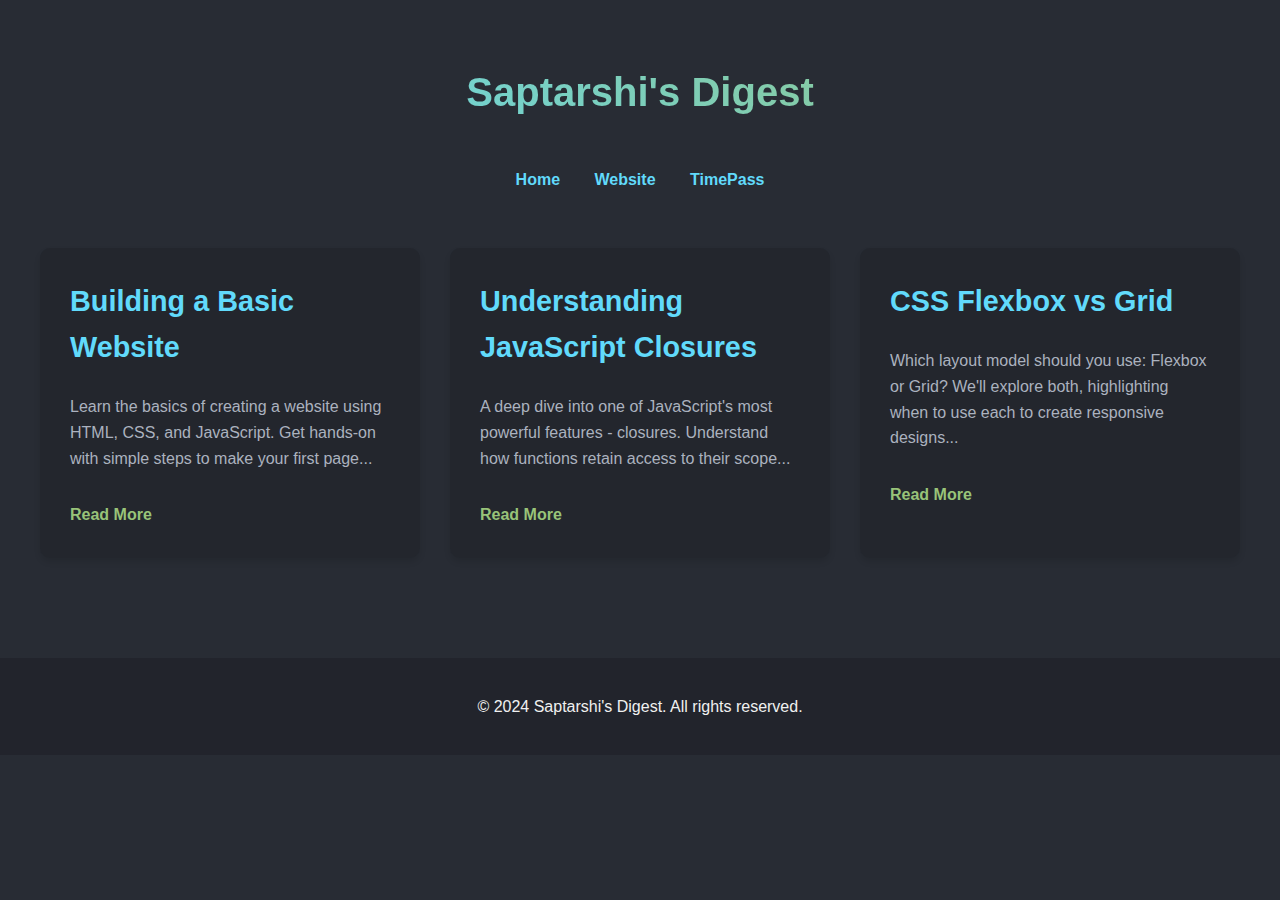
==== index.html @ 3488858e "Add files via upload" ====
<!DOCTYPE html>
<html lang="en">
<head>
    <meta charset="UTF-8">
    <meta name="viewport" content="width=device-width, initial-scale=1.0">
    <title>Saptarshi's Digest</title>
    <style>
        :root {
            --primary-color: #61dafb;
            --secondary-color: #282c34;
            --text-color: #f0f0f0;
            --accent-color: #98c379;
        }

        body {
            font-family: 'Segoe UI', Tahoma, Geneva, Verdana, sans-serif;
            background-color: var(--secondary-color);
            color: var(--text-color);
            margin: 0;
            padding: 0;
            line-height: 1.6;
        }

        .container {
            max-width: 1200px;
            margin: 0 auto;
            padding: 20px;
        }

        h1 {
            font-size: 2.5em;
            margin-top: 40px;
            text-align: center;
            background: linear-gradient(45deg, var(--primary-color), var(--accent-color));
            -webkit-background-clip: text;
            background-clip: text;
            -webkit-text-fill-color: transparent;
        }

        nav {
            margin-top: 20px;
            text-align: center;
        }

        nav ul {
            list-style-type: none;
            padding: 0;
            display: inline-block;
        }

        nav ul li {
            display: inline;
            margin: 0 15px;
        }

        nav ul li a {
            color: var(--primary-color);
            text-decoration: none;
            font-weight: bold;
            transition: color 0.3s ease;
        }

        nav ul li a:hover {
            color: var(--accent-color);
        }

        .blog-list {
            display: grid;
            grid-template-columns: repeat(auto-fit, minmax(300px, 1fr));
            gap: 30px;
            padding: 40px 0;
        }

        .blog-preview {
            background-color: rgba(32, 35, 42, 0.6);
            border-radius: 10px;
            padding: 30px;
            transition: transform 0.3s ease, box-shadow 0.3s ease;
            box-shadow: 0 4px 6px rgba(0, 0, 0, 0.1);
        }

        .blog-preview:hover {
            transform: translateY(-5px);
            box-shadow: 0 10px 20px rgba(97, 218, 251, 0.2);
        }

        .blog-preview h2 {
            font-size: 1.8em;
            margin-top: 0;
            color: var(--primary-color);
        }

        .blog-preview p {
            color: #abb2bf;
        }

        .blog-preview a {
            display: inline-block;
            margin-top: 15px;
            color: var(--accent-color);
            text-decoration: none;
            font-weight: bold;
            transition: color 0.3s ease;
        }

        .blog-preview a:hover {
            color: var(--primary-color);
        }

        footer {
            background-color: rgba(32, 35, 42, 0.8);
            text-align: center;
            padding: 20px 0;
            margin-top: 40px;
        }

        @media (max-width: 768px) {
            nav ul {
                display: block;
                margin: 20px 0;
            }

            nav ul li {
                margin: 10px 0;
            }
        }
    </style>
</head>
<body>
    <div class="container">
        <h1>Saptarshi's Digest</h1>
        <nav>
            <ul>
                <li><a href="#home">Home</a></li>
                <li><a href="https://saptarshihalder.github.io/">Website</a></li>
                <li><a href="timepass.html">TimePass</a></li>
            </ul>
        </nav>

        <section class="blog-list">
            <article class="blog-preview">
                <h2>Building a Basic Website</h2>
                <p>Learn the basics of creating a website using HTML, CSS, and JavaScript. Get hands-on with simple steps to make your first page...</p>
                <a href="blog1.html">Read More</a>
            </article>

            <article class="blog-preview">
                <h2>Understanding JavaScript Closures</h2>
                <p>A deep dive into one of JavaScript's most powerful features - closures. Understand how functions retain access to their scope...</p>
                <a href="blog2.html">Read More</a>
            </article>

            <article class="blog-preview">
                <h2>CSS Flexbox vs Grid</h2>
                <p>Which layout model should you use: Flexbox or Grid? We'll explore both, highlighting when to use each to create responsive designs...</p>
                <a href="blog3.html">Read More</a>
            </article>
        </section>
    </div>

    <footer>
        <p>&copy; 2024 Saptarshi's Digest. All rights reserved.</p>
    </footer>
</body>
</html>
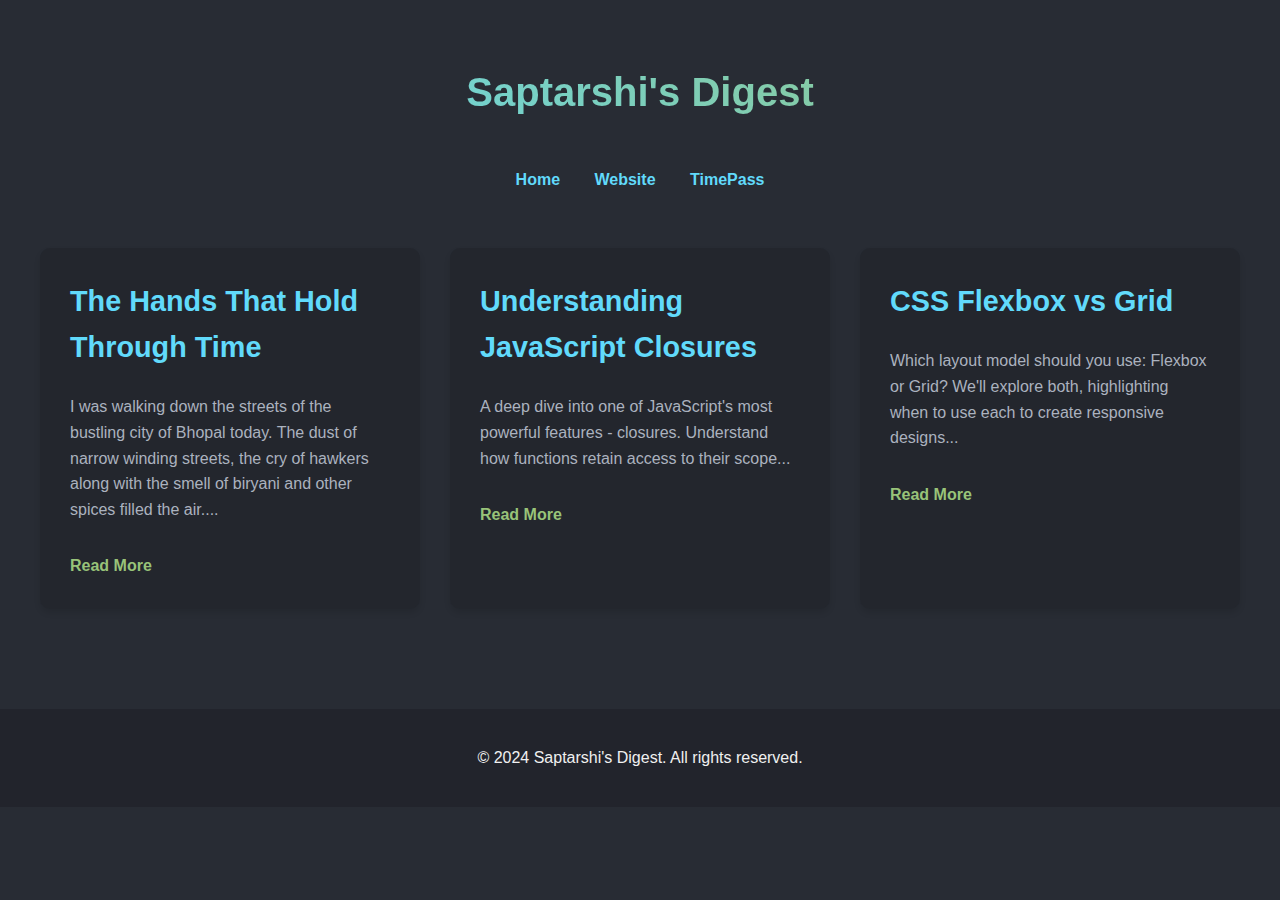
==== commit a1276b17: "Update index.html" ====
--- a/index.html
+++ b/index.html
@@ -139,8 +139,8 @@
 
         <section class="blog-list">
             <article class="blog-preview">
-                <h2>Building a Basic Website</h2>
-                <p>Learn the basics of creating a website using HTML, CSS, and JavaScript. Get hands-on with simple steps to make your first page...</p>
+                <h2>The Hands That Hold Through Time</h2>
+                <p>I was walking down the streets of the bustling city of Bhopal today. The dust of narrow winding streets, the cry of hawkers along with the smell of biryani and other spices filled the air....</p>
                 <a href="blog1.html">Read More</a>
             </article>
 
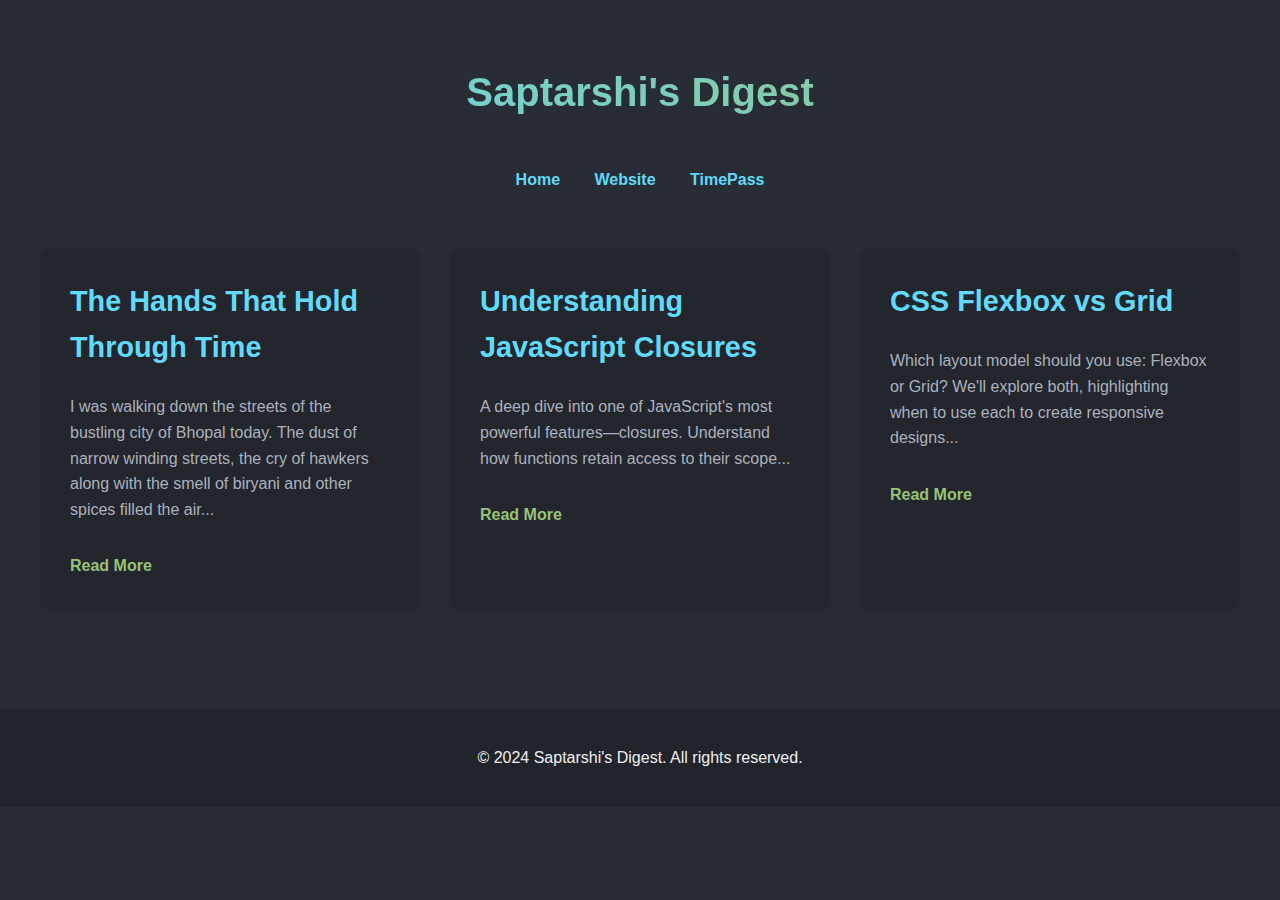
==== commit e0b4d5d9: "Update index.html" ====
--- a/index.html
+++ b/index.html
@@ -33,8 +33,8 @@
             text-align: center;
             background: linear-gradient(45deg, var(--primary-color), var(--accent-color));
             -webkit-background-clip: text;
-            background-clip: text;
             -webkit-text-fill-color: transparent;
+            color: var(--primary-color); /* Fallback color */
         }
 
         nav {
@@ -140,13 +140,13 @@
         <section class="blog-list">
             <article class="blog-preview">
                 <h2>The Hands That Hold Through Time</h2>
-                <p>I was walking down the streets of the bustling city of Bhopal today. The dust of narrow winding streets, the cry of hawkers along with the smell of biryani and other spices filled the air....</p>
+                <p>I was walking down the streets of the bustling city of Bhopal today. The dust of narrow winding streets, the cry of hawkers along with the smell of biryani and other spices filled the air...</p>
                 <a href="blog1.html">Read More</a>
             </article>
 
             <article class="blog-preview">
                 <h2>Understanding JavaScript Closures</h2>
-                <p>A deep dive into one of JavaScript's most powerful features - closures. Understand how functions retain access to their scope...</p>
+                <p>A deep dive into one of JavaScript's most powerful features—closures. Understand how functions retain access to their scope...</p>
                 <a href="blog2.html">Read More</a>
             </article>
 
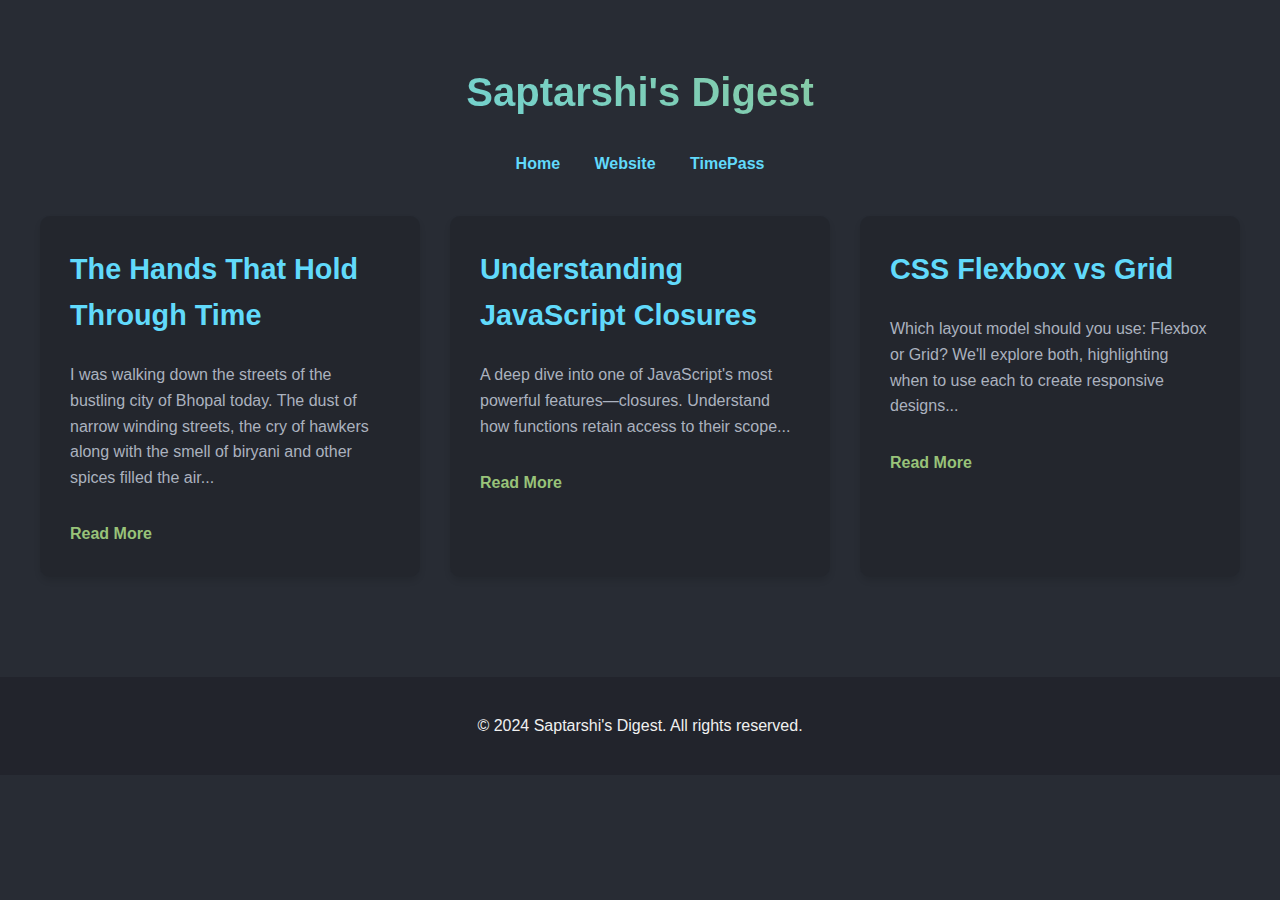
==== commit cd590cfe: "Update index.html" ====
--- a/index.html
+++ b/index.html
@@ -33,7 +33,9 @@
             text-align: center;
             background: linear-gradient(45deg, var(--primary-color), var(--accent-color));
             -webkit-background-clip: text;
+            background-clip: text;
             -webkit-text-fill-color: transparent;
+            text-fill-color: transparent;
             color: var(--primary-color); /* Fallback color */
         }
 
@@ -46,6 +48,7 @@
             list-style-type: none;
             padding: 0;
             display: inline-block;
+            margin: 0;
         }
 
         nav ul li {
@@ -112,6 +115,7 @@
             text-align: center;
             padding: 20px 0;
             margin-top: 40px;
+            color: var(--text-color);
         }
 
         @media (max-width: 768px) {
@@ -121,6 +125,7 @@
             }
 
             nav ul li {
+                display: block;
                 margin: 10px 0;
             }
         }
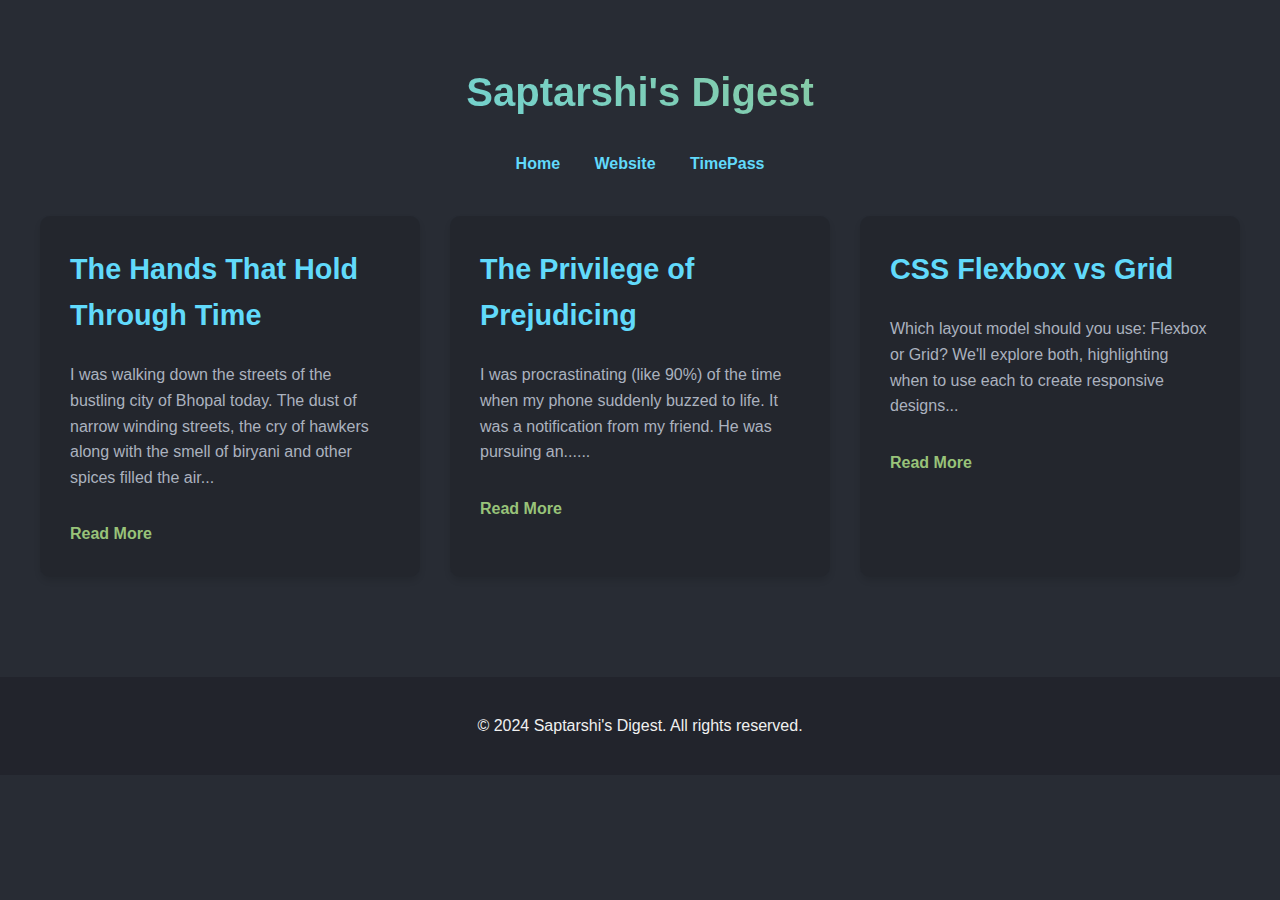
==== commit 0d4688dc: "Update index.html" ====
--- a/index.html
+++ b/index.html
@@ -150,15 +150,15 @@
             </article>
 
             <article class="blog-preview">
-                <h2>Understanding JavaScript Closures</h2>
-                <p>A deep dive into one of JavaScript's most powerful features—closures. Understand how functions retain access to their scope...</p>
+                <h2>The Privilege of Prejudicing</h2>
+                <p>I was procrastinating (like 90%) of the time when my phone suddenly buzzed to life. It was a notification from my friend. He was pursuing an......</p>
                 <a href="blog2.html">Read More</a>
             </article>
 
             <article class="blog-preview">
                 <h2>CSS Flexbox vs Grid</h2>
                 <p>Which layout model should you use: Flexbox or Grid? We'll explore both, highlighting when to use each to create responsive designs...</p>
-                <a href="blog3.html">Read More</a>
+                <a href="https://youtu.be/WePNs-G7puA?si=VANbLLKqMlOYgwzC">Read More</a>
             </article>
         </section>
     </div>
